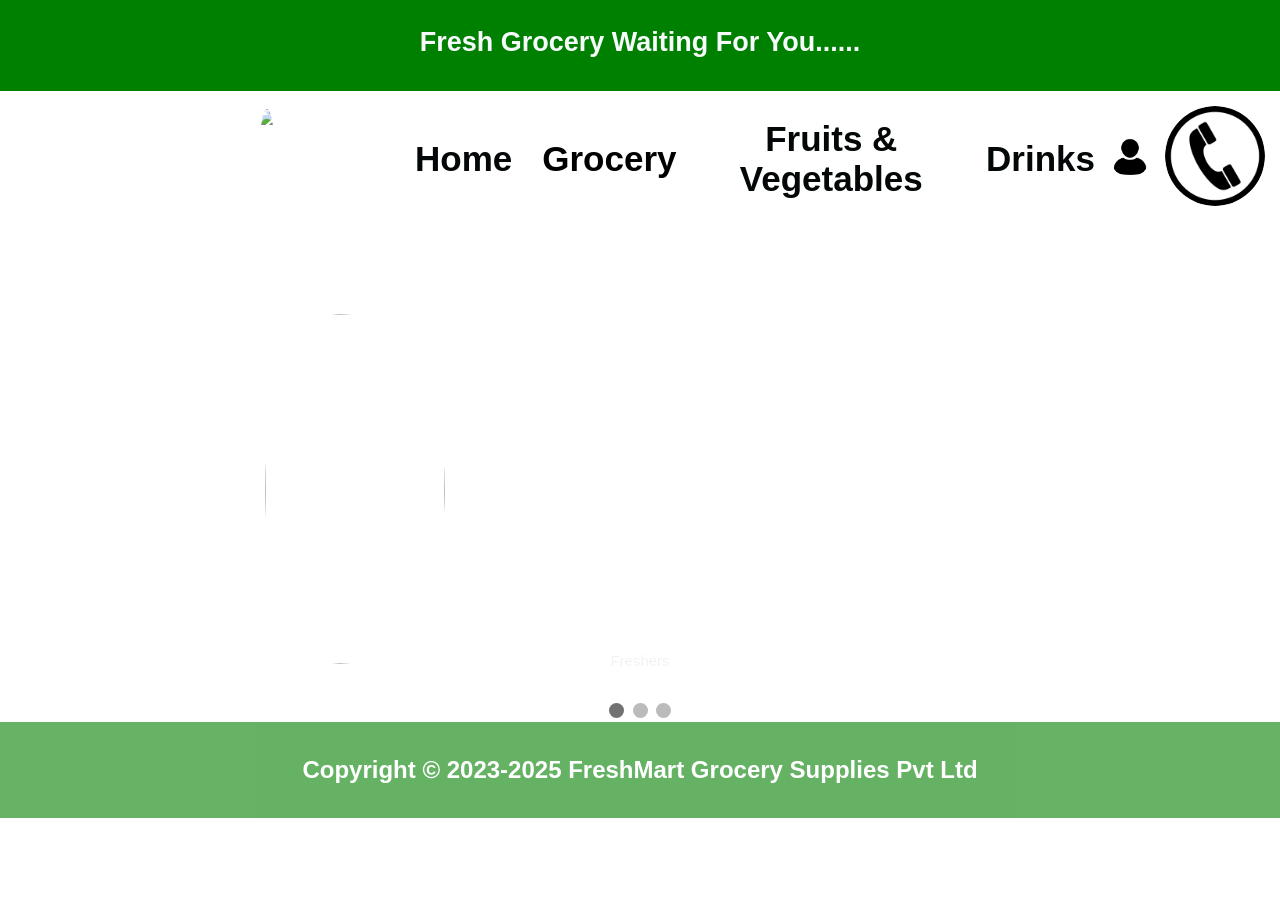
==== index.html @ ded3bb1a "Initial commit" ====
<!DOCTYPE html>
<html lang="en">

<head>
  <meta charset="UTF-8">
  <meta name="viewport" content="width=device-width, initial-scale=1.0">
  <title>Green Mart</title>
  <link rel="stylesheet" href="styles copy 2.css">
</head>

<body>
  <div class="x">
    <h2><b>Fresh Grocery Waiting For You......</b></h2>
  </div>
  <div class="y">
    <ul style="display: flex; align-items: center;margin-left: 25rem;position: relative;">
      <!-- <div class="" style="padding-top:10px ;> -->
        <img src="https://cdn.dribbble.com/users/5821386/screenshots/16016909/fresh_mart_logo.png" style="margin-top: 50px; border: 1px solid red; position: absolute; left: -8.8rem;top:-2rem; ">
      <!-- </div> -->
      <a href="index copy.html"><b><li>Home</li></b></a>
      <div class="dropdown">
        <button class="dropbtn" style="background: transparent;"><b>Grocery</b></button>
        <div class="dropdown-content">
          <a href="grains.html">Grains & Millets</a>
          <a href="Dairy.html">Dairy Products</a>
          <a href="Oils.html">Oils</a>
          <a href="Spices.html">Spices</a>
          <a href="Snacks.html">Snacks</a>
          <a href="essentials.html">Daily Essentials</a>
        </div>
      </div>
      <a href="Fruits.html"><b><li>Fruits & Vegetables</li></b></a>
      <a href="Drinks.html"><b><li>Drinks</li></b></a>
      <div class="dropdown1">
        <button class="dropbtn1" style="height: 40px;width: 40px;background: transparent;" ><img src="12123009.png" alt="Login/Sign up" style="height: 100%;width: 100%;"></button>
        <div class="dropdown-content1" style=" flex-direction: column;text-align: left;">
          <a href="login.html">Log In</a>
          <a href="Registration Form.html">Sign Up</a>
        </div>
      </div>
      <a href="contact (1).html"><li><img src="304080.png" alt="Contact Us"></li></a>
    </ul>
    <br><br><br><br>
    <div class="slideshow-container">
      <div class="mySlides fade">
        <div class="numbertext"></div>
        <a href="Grains.html"><img src="http://yesofcorsa.com/wp-content/uploads/2019/06/Grocery-Wallpaper-1024x575.jpg" style="width:100%"></a>
        <div class="text">Freshers</div>
      </div>
      <div class="mySlides fade">
        <div class="numbertext"></div>
        <a href="Fruits.html"><img src="https://freepngimg.com/thumb/grocery/41628-4-groceries-hd-image-free-png.png" style="width:100%"></a>
        <div class="text">Fruits & Vegetables</div>
      </div>
      <div class="mySlides fade">
        <div class="numbertext"></div>
        <a href="Drinks.html"><img src="https://wallpapercave.com/wp/wp9993716.jpg" style="width:100%"></a>
        <div class="text">Drinks</div>
      </div>

      <a class="prev" onclick="plusSlides(-1)">&#10094;</a>
      <a class="next" onclick="plusSlides(1)">&#10095;</a>
    </div>
    <br>
    <div style="text-align:center">
      <span class="dot" onclick="currentSlide(1)"></span>
      <span class="dot" onclick="currentSlide(2)"></span>
      <span class="dot" onclick="currentSlide(3)"></span>
    </div>
    <!-- <script src="scripts.js"></script> -->

    <footer>
      <div class="foot">
        <p align="center"><b>Copyright © 2023-2025 FreshMart Grocery Supplies Pvt Ltd</b></p>
      </div>
    </footer>

    <script>
      let slideIndex = 0;
      showSlides();

      function plusSlides(n) {
        showSlides(slideIndex += n);
      }

      function currentSlide(n) {
        showSlides(slideIndex = n);
      }

      function showSlides() {
        let i;
        let slides = document.getElementsByClassName("mySlides");
        let dots = document.getElementsByClassName("dot");
        for (i = 0; i < slides.length; i++) {
          slides[i].style.display = "none";
        }
        slideIndex++;
        if (slideIndex > slides.length) {slideIndex = 1}
        for (i = 0; i < dots.length; i++) {
          dots[i].className = dots[i].className.replace(" active", "");
        }
        slides[slideIndex-1].style.display = "block";
        dots[slideIndex-1].className += " active";
        setTimeout(showSlides, 3000); 
      }
    </script>
</body>

</html>
---- styles copy 2.css ----
.x h2 {
  white-space: nowrap;
  overflow: hidden;
  display: inline-block;
  animation: scrollText 10s linear infinite;
}

@keyframes scrollText {
  0% {
    transform: translateX(100%);
  }
  100% {
    transform: translateX(-100%);
  }
}

.x
{
    padding: 5px;
    text-align: center;
    background-color:green;
    color: rgb(247, 251, 251);
    font-size: large;
}
.y ul {
    margin:0%;
    padding:10px;
  
    text-align: center;
    opacity: 1.0; 
    padding: 0px;
    border-radius: 20px;
}
.y li {
    display:inline-table;
}
* {box-sizing:border-box}
.slideshow-container {
  max-width: 1000px;
  position: relative;
  margin: auto;
}

.mySlides {
  display: none;
}

.prev, .next {
  cursor: pointer;
  position: absolute;
  top: 50%;
  width: auto;
  margin-top: -22px;
  padding: 16px;
  color: white;
  font-weight: bold;
  font-size: 18px;
  transition: 0.6s ease;
  border-radius: 0 3px 3px 0;
  user-select: none;
}
.next {
  right: 0;
  border-radius: 3px 0 0 3px;
}

.prev:hover, .next:hover {
  background-color: rgba(0,0,0,0.8);
}

.text {
  color: #f2f2f2;
  font-size: 15px;
  padding: 8px 12px;
  position: absolute;
  bottom: 8px;
  width: 100%;
  text-align: center;
}

.numbertext {
  color: #f2f2f2;
  font-size: 12px;
  padding: 8px 12px;
  position: absolute;
  top: 0;
}

.dot {
  cursor: pointer;
  height: 15px;
  width: 15px;
  margin: 0 2px;
  background-color: #bbb;
  border-radius: 50%;
  display: inline-block;
  transition: background-color 0.6s ease;
}
.active, .dot:hover {
  background-color: #717171;
}

/* Fading animation */
.fade {
  animation-name: fade;
  animation-duration: 1.5s;
}

@keyframes fade {
  from {opacity: .4}
  to {opacity: 1}
}
a{
    color:  rgb(3, 7, 7);
    font-size: 25px;
padding: 15px;
    display: inline-block;
}
a b{
    font-size: 35px;
}
.dropdown
{
    position: relative;
    display: inline-block;
}
.dropbtn
{
  opacity: 1;  
  padding: 15px;
  font-size: 35px;
  border: none;
  cursor: pointer;

}
.dropdown-content 
{
    display: none;
    position: absolute;
    background-color: white;
    opacity: 0.7;
    min-width: 300px;
    box-shadow: 0px 8px 16px 0px rgba(0,0,0,0.2);
    z-index: 1;
}
.dropdown-content a 
{
    color: black;
    padding: 12px 16px;
    text-decoration: none;
    display: block;
}
.dropdown a.img
{
  height: 5px;
}
footer {
    opacity: 0.8;
    text-align: center;
    padding:   5px ;
    position:relative;
    width: 100%;
    height: 10%;
    bottom: 0px;
}
.dropdown-content a:hover 
{
    background-color: rgba(0, 0, 0, 0.1);
}

.dropdown:hover .dropdown-content 
{
  display: block;
}

.dropdown:hover .dropbtn 
{
  background-color:rgba(0, 0, 0, 0.1) ;
}
.dropdown1
{
    position: relative;
    display: inline-block;
}
.dropbtn1
{
   
  color:black;
  padding: 0px;
  font-size: 15px;
  size: 5px;
  border:#bbb;
  cursor: pointer;
}
.dropdown-content1
{
  display: none ;
  position: absolute;
  background-color: white;
  opacity: 0.7;
  min-width: 160px;
  box-shadow: 0px 8px 16px 0px rgba(0,0,0,0.2);
  z-index: 1;
}
.dropbtn1:hover .dropdown-content1{
  display: flex ;
}
img{
  border: none !important;
}
.dropdown-content1 a 
{
    color: black;
    padding: 12px 16px;
    text-decoration: none;
    display: block;
}
.dropdown-content1 a:hover 
{
    background-color: rgba(0, 0, 0, 0.1);
    opacity: 0.1;
}

.dropdown1:hover .dropdown-content1 
{
  display:flex;
}

.dropdown1:hover .dropbtn1 
{
  background-color:rgba(0, 0, 0, 0.1) ;
}


.slider {
    width: 80%;
    overflow: hidden;
    border: 2px solid white;
    border-radius: 10px;
    box-shadow: 0 4px 8px rgba(0, 0, 0, 0.1);
}

.slides {
    display: flex;
    transition: transform 0.7s ease-in-out;
}

.slides img {
    width: 600%;
    height:300px;
}
.y img{
    /* margin-top: 70px ; */
    align-self: center;
    border-radius: 50%;
    height: 100%;
}
.dropdown1 .dropbtn1 img{
    height: 15px;
}
body 
{
        margin: 0;
        font-family: Arial, sans-serif;
        color: #333;
        background-size: cover;
        background-attachment: fixed;
        background-position: center;
        background-repeat: no-repeat;
    
    background-image: url('https://wallpaperbat.com/img/410041-free-download-thousands-of-us-grocery-stores-to-sell-bitcoin-at.jpg');
}
footer 
{
  opacity: 0.6;
  background-color: green;
  text-align: center;
  padding: 10px ;
  position:relative;
  width: 100%;
  height: 10%;
  bottom: 0px;
}
.mySlides fade a
{
    margin-left: 100px;
    border-radius: 150%;
    opacity: 0.8;
    
    height: 2000px;
}
.y img
{
    border-radius: 80%;
    height: 100px;
}
.foot
{
  font-size: x-large;
  color: white;
}
.slideshow-container img{
    padding-left :30px ;
        height: 350px;
        width: 550px;
       border-radius: 80%;
        margin:0 5rem;
}


main {
  padding: 20px;
}

h1 {
  text-align: center;
  color: #333;
}

.product-grid {
  display: flex;
  flex-wrap: wrap;
  justify-content: center;
}

.product {
  background-color: white;
  border: 1px solid #ddd;
  margin: 10px;
  padding: 10px;
  border-radius: 15px;
  text-align: center;
  width: 200px;
  box-shadow: rgba(0, 0, 0, 0.4) 0px 2px 4px, rgba(0, 0, 0, 0.3) 0px 7px 13px -3px, rgba(0, 0, 0, 0.2) 0px -3px 0px inset;
}

.product img {
  width:150px;
  height: 200px;
  border-radius: 15px;
  margin-bottom: 10px;
}

.product p {
  margin: 10px 0 0;
  color: #333;
}

.buttonp {
  outline: none;
  cursor: pointer;
  border: none;
  padding: 0.5rem 1.7rem;
  margin: 0;
  font-family: inherit;
  font-size: inherit;
  position: relative;
  display: inline-block;
  letter-spacing: 0.05rem;
  font-weight: 700;
  font-size: 17px;
  border-radius: 500px;
  overflow: hidden;
  background: #66ff66;
  color: ghostwhite;
  margin-top: 10px
 }
 
 .buttonp span {
  position: relative;
  z-index: 10;
  transition: color 0.4s;
 }
 
 .buttonp:hover span {
  color: black;
 }
 
 .buttonp::before,
 .buttonp::after {
  position: absolute;
  top: 0;
  left: 0;
  width: 100%;
  height: 100%;
  z-index: 0;
 }
 
 .buttonp::before {
  content: "";
  background: rgb(55, 55, 55);
  width: 120%;
  left: -10%;
  transform: skew(30deg);
  transition: transform 0.4s cubic-bezier(0.3, 1, 0.8, 1);
 }
 
 .buttonp:hover::before {
  transform: translate3d(100%, 0, 0);
 }

 .featured-products {
  text-align: center;
  background-color: rgba(255, 255, 255, 0.8);
  padding: 50px 0;
  margin: 50px 0;
}

.featured-products h2 {
  font-size: 2.5em;
  color: #2E8B57;
  margin-bottom: 20px;
}

.product-container {
  display: flex;
  justify-content: center;
  gap: 20px;
}

.product-card {
  background-color: white;
  padding: 40px;
  border-radius: 15px;
  box-shadow: 0 4px 8px rgba(0, 0, 0, 0.1);
  text-align: center;
  max-width: 250px;
}

.product-card img {
  width: 100%;
  border-radius: 15px;
  margin-bottom: 15px;
}

.product-card h3 {
  font-size: 1.5em;
  color: #006400;
  margin-bottom: 10px;
}

.product-card p {
  font-size: 1em;
  color: #333;
  margin-bottom: 20px;
}

.product-card button {
  background-color: #2E8B57;
  color: white;
  border: none;
  padding: 20px 25px;
  border-radius: 5px;
  cursor: pointer;
  transition: background-color 0.3s ease;
}

.product-card button:hover {
  background-color: #006400;
}

.testimonials {
  text-align: center;
  background-color: rgba(255, 255, 255, 0.8);
  padding: 50px 0;
  margin: 50px 0;
}

.testimonials h2 {
  font-size: 2.5em;
  color: #2E8B57;
  margin-bottom: 20px;
}

.testimonial-container {
  display: flex;
  justify-content: center;
  gap: 20px;
}

.testimonial {
  background-color: white;
  padding: 40px;
  border-radius: 15px;
  box-shadow: 0 4px 8px rgba(0, 0, 0, 0.1);
  max-width: 300px;
}

.testimonial p {
  font-size: 25px;
  color: #333;
}

.cart-icon {
  position: relative;
  display: inline-block;
}

.cart-icon img
{
  height: 55px;
  width: 55px;
}
.cart-count {
  position: absolute;
  top: 0;
  right: 0;
  background-color: red;
  color: white;
  border-radius: 50%;
  padding: 2px 6px;
  font-size: 12px;
}

.hidden {
  display: none;
}

#add-to-cart-message {
  position: fixed;
  top: 20px;
  right: 20px;
  background-color: green;
  color: white;
  padding: 15px;
  border-radius: 5px;
  z-index: 1000;
  opacity: 0;
  transition: opacity 0.5s ease-in-out;
}

#add-to-cart-message.show {
  display: block;
  opacity: 1;
}
.buy-now {
  background-color: #2E8B57;
  color: white;
  border: none;
  padding: 20px 25px;
  border-radius: 5px;
  cursor: pointer;
  transition: background-color 0.3s ease;
  font-size: 1.2em;
  font-weight: bold;
  text-align: center;
}
.buy-now-button:hover {
  background-color: #006400;
}
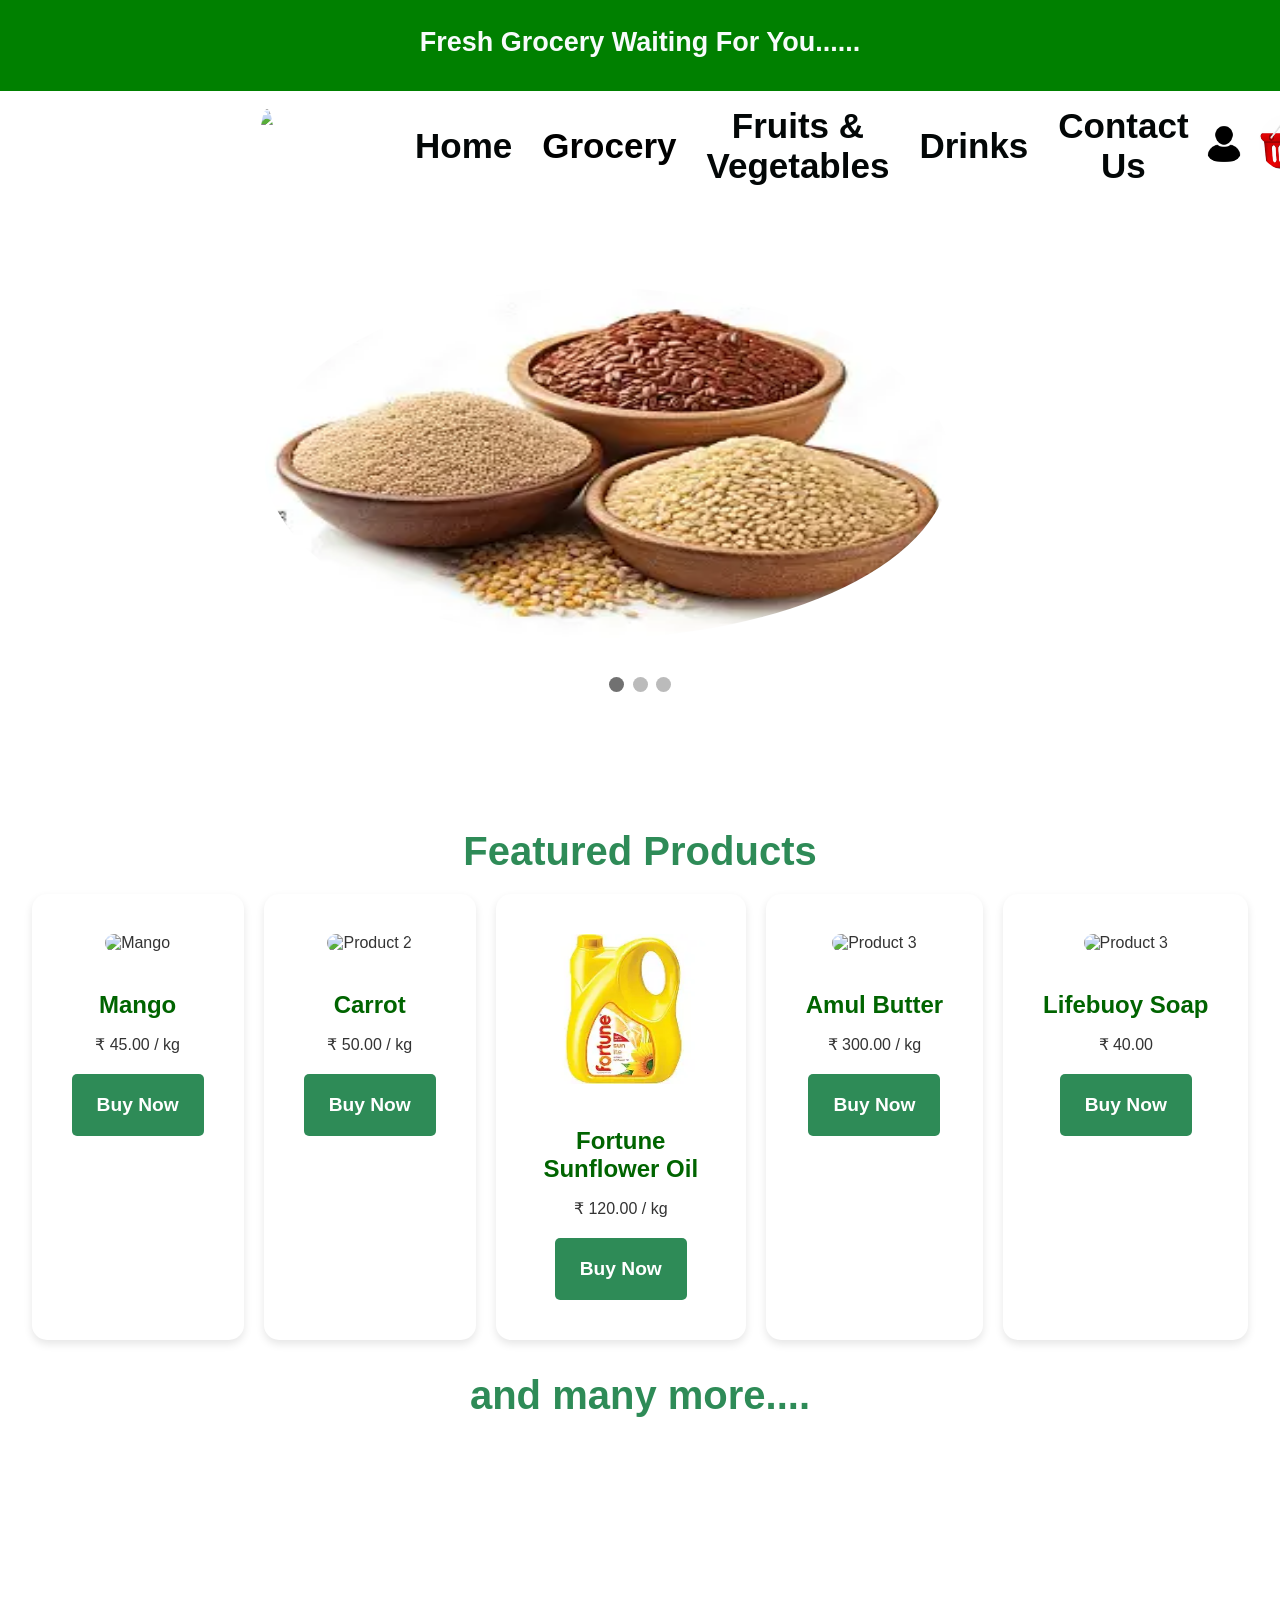
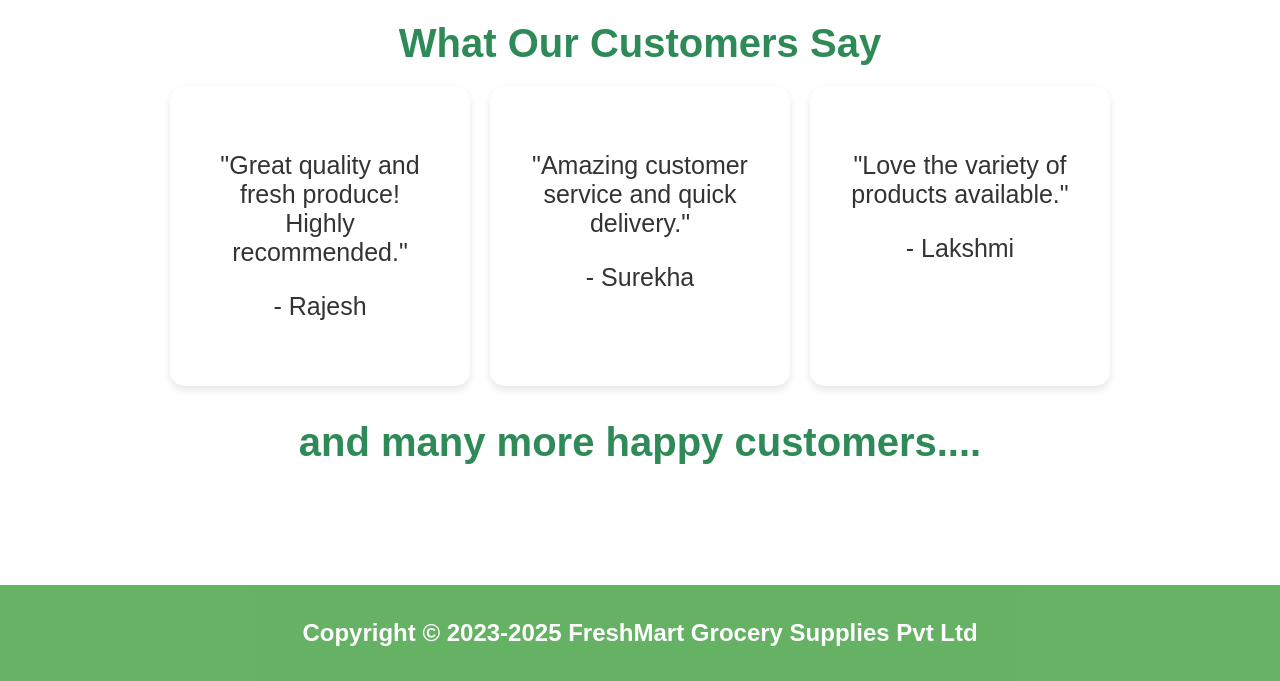
==== commit 8a4ee231: "Rename file to index.html for GitHub Pages" ====
--- a/index.html
+++ b/index.html
@@ -4,7 +4,7 @@
 <head>
   <meta charset="UTF-8">
   <meta name="viewport" content="width=device-width, initial-scale=1.0">
-  <title>Green Mart</title>
+  <title>Fresh Mart</title>
   <link rel="stylesheet" href="styles copy 2.css">
 </head>
 
@@ -15,8 +15,7 @@
   <div class="y">
     <ul style="display: flex; align-items: center;margin-left: 25rem;position: relative;">
       <!-- <div class="" style="padding-top:10px ;> -->
-        <img src="https://cdn.dribbble.com/users/5821386/screenshots/16016909/fresh_mart_logo.png" style="margin-top: 50px; border: 1px solid red; position: absolute; left: -8.8rem;top:-2rem; ">
-      <!-- </div> -->
+      <img src="https://cdn.dribbble.com/users/5821386/screenshots/16016909/fresh_mart_logo.png" style="margin-top: 50px; border: 1px solid red; position: absolute; left: -8.8rem;top:-2rem; ">
       <a href="index copy.html"><b><li>Home</li></b></a>
       <div class="dropdown">
         <button class="dropbtn" style="background: transparent;"><b>Grocery</b></button>
@@ -31,6 +30,7 @@
       </div>
       <a href="Fruits.html"><b><li>Fruits & Vegetables</li></b></a>
       <a href="Drinks.html"><b><li>Drinks</li></b></a>
+      <a href="contact (1).html"><li><b>Contact Us</b></li></a>
       <div class="dropdown1">
         <button class="dropbtn1" style="height: 40px;width: 40px;background: transparent;" ><img src="12123009.png" alt="Login/Sign up" style="height: 100%;width: 100%;"></button>
         <div class="dropdown-content1" style=" flex-direction: column;text-align: left;">
@@ -38,72 +38,108 @@
           <a href="Registration Form.html">Sign Up</a>
         </div>
       </div>
-      <a href="contact (1).html"><li><img src="304080.png" alt="Contact Us"></li></a>
+      <a href="cart.html" class="cart-icon">
+        <img src="OIP (4).jpg" alt="Cart" height="20px" width="20px">
+        <span class="cart-count">0</span>
+    </a>
     </ul>
-    <br><br><br><br>
+  </div>
+    
+  <br><br><br><br>
+    
     <div class="slideshow-container">
       <div class="mySlides fade">
         <div class="numbertext"></div>
-        <a href="Grains.html"><img src="http://yesofcorsa.com/wp-content/uploads/2019/06/Grocery-Wallpaper-1024x575.jpg" style="width:100%"></a>
-        <div class="text">Freshers</div>
+        <a href="Grains.html"><img src="[data-uri]" style="width:100%"></a>
       </div>
       <div class="mySlides fade">
         <div class="numbertext"></div>
-        <a href="Fruits.html"><img src="https://freepngimg.com/thumb/grocery/41628-4-groceries-hd-image-free-png.png" style="width:100%"></a>
-        <div class="text">Fruits & Vegetables</div>
+        <a href="Fruits.html"><img src="https://freepngimg.com/thumb/grocery/41628-4-groceries-hd-image-free-png.png" style="width:75%"></a>
+        <
       </div>
       <div class="mySlides fade">
         <div class="numbertext"></div>
         <a href="Drinks.html"><img src="https://wallpapercave.com/wp/wp9993716.jpg" style="width:100%"></a>
-        <div class="text">Drinks</div>
+        
       </div>
-
       <a class="prev" onclick="plusSlides(-1)">&#10094;</a>
       <a class="next" onclick="plusSlides(1)">&#10095;</a>
     </div>
+    
     <br>
+    
     <div style="text-align:center">
       <span class="dot" onclick="currentSlide(1)"></span>
       <span class="dot" onclick="currentSlide(2)"></span>
       <span class="dot" onclick="currentSlide(3)"></span>
     </div>
-    <!-- <script src="scripts.js"></script> -->
-
+    
+    <section class="featured-products">
+      <h2>Featured Products</h2>
+      <div class="product-container">
+          <div class="product-card">
+              <img src="https://th.bing.com/th/id/OIP.cFJA6HvKRZreOa1e_5MA2wHaHa?w=164&h=180&c=7&r=0&o=5&pid=1.7" alt="Mango">
+              <h3>Mango</h3>
+              <p class="price">₹ 45.00 / kg</p>
+              <button class="buy-now" onclick="addToCart('Mango', 45.00)">Buy Now</button>
+          </div>
+          <div class="product-card">
+              <img src="https://th.bing.com/th/id/R.b6bdfcb8b33b40138b1251891c6f3c79?rik=0Ld1Ll4NpM5tuA&riu=http%3a%2f%2fpngimg.com%2fuploads%2fcarrot%2fcarrot_PNG4985.png&ehk=iAlKF2BxmuS3wkSSji5OpkKdkuZ2zeOt1js8nHW55uk%3d&risl=1&pid=ImgRaw&r=0" alt="Product 2" height="170px">
+              <h3>Carrot</h3>
+              <p class="price">₹ 50.00 / kg</p>
+              <button class="buy-now" onclick="addToCart('Carrot', 50.00)">Buy Now</button>
+          </div>
+          <div class="product-card">
+              <img src="[data-uri]" alt="Product 3" height="150px">
+              <h3>Fortune Sunflower Oil</h3>
+              <p class="price">₹ 120.00 / kg</p>
+              <button class="buy-now" onclick="addToCart('Fortune Sunflower Oil', 120.00)">Buy Now</button>
+          </div>
+          <div class="product-card">
+            <img src="https://th.bing.com/th/id/OIP.UiG8BdKDvgh0ev_hfa_6mwHaHa?w=198&h=198&c=7&r=0&o=5&pid=1.7" alt="Product 3">
+            <h3>Amul Butter</h3>
+            <p class="price">₹ 300.00 / kg</p>
+            <button class="buy-now" onclick="addToCart('Amul Butter', 300.00)">Buy Now</button>
+        </div>
+        <div class="product-card">
+          <img src="http://ts4.mm.bing.net/th?id=OIP.ci_Cn2MmHv2NeV6RnHlKtQHaHa&pid=15.1" alt="Product 3">
+          <h3>Lifebuoy Soap</h3>
+          <p class="price">₹ 40.00</p>
+          <button class="buy-now" onclick="addToCart('Lifebuoy Soap', 40.00)">Buy Now</button>
+      </div>
+      </div>
+      <h2>and many more....</h2>
+  </section>
+  
+  <section class="testimonials">
+      <h2>What Our Customers Say</h2>
+      <div class="testimonial-container">
+          <div class="testimonial">
+              <p>"Great quality and fresh produce! Highly recommended."</p>
+              <p>- Rajesh</p>
+          </div>
+          <div class="testimonial">
+              <p>"Amazing customer service and quick delivery."</p>
+              <p>- Surekha</p>
+          </div>
+          <div class="testimonial">
+              <p>"Love the variety of products available."</p>
+              <p>- Lakshmi</p>
+          </div>
+      </div>
+      <h2>and many more happy customers....</h2>
+  </section>
+  <body>
+    <!-- Existing HTML content -->
+  
+    <!-- Animation message container -->
+    <div id="add-to-cart-message" class="hidden"><h3>Product successfully added to the cart!</h3></div>
+    <script src="scripts.js"></script>
+    
     <footer>
       <div class="foot">
         <p align="center"><b>Copyright © 2023-2025 FreshMart Grocery Supplies Pvt Ltd</b></p>
       </div>
     </footer>
-
-    <script>
-      let slideIndex = 0;
-      showSlides();
-
-      function plusSlides(n) {
-        showSlides(slideIndex += n);
-      }
-
-      function currentSlide(n) {
-        showSlides(slideIndex = n);
-      }
-
-      function showSlides() {
-        let i;
-        let slides = document.getElementsByClassName("mySlides");
-        let dots = document.getElementsByClassName("dot");
-        for (i = 0; i < slides.length; i++) {
-          slides[i].style.display = "none";
-        }
-        slideIndex++;
-        if (slideIndex > slides.length) {slideIndex = 1}
-        for (i = 0; i < dots.length; i++) {
-          dots[i].className = dots[i].className.replace(" active", "");
-        }
-        slides[slideIndex-1].style.display = "block";
-        dots[slideIndex-1].className += " active";
-        setTimeout(showSlides, 3000); 
-      }
-    </script>
 </body>
-
 </html>
